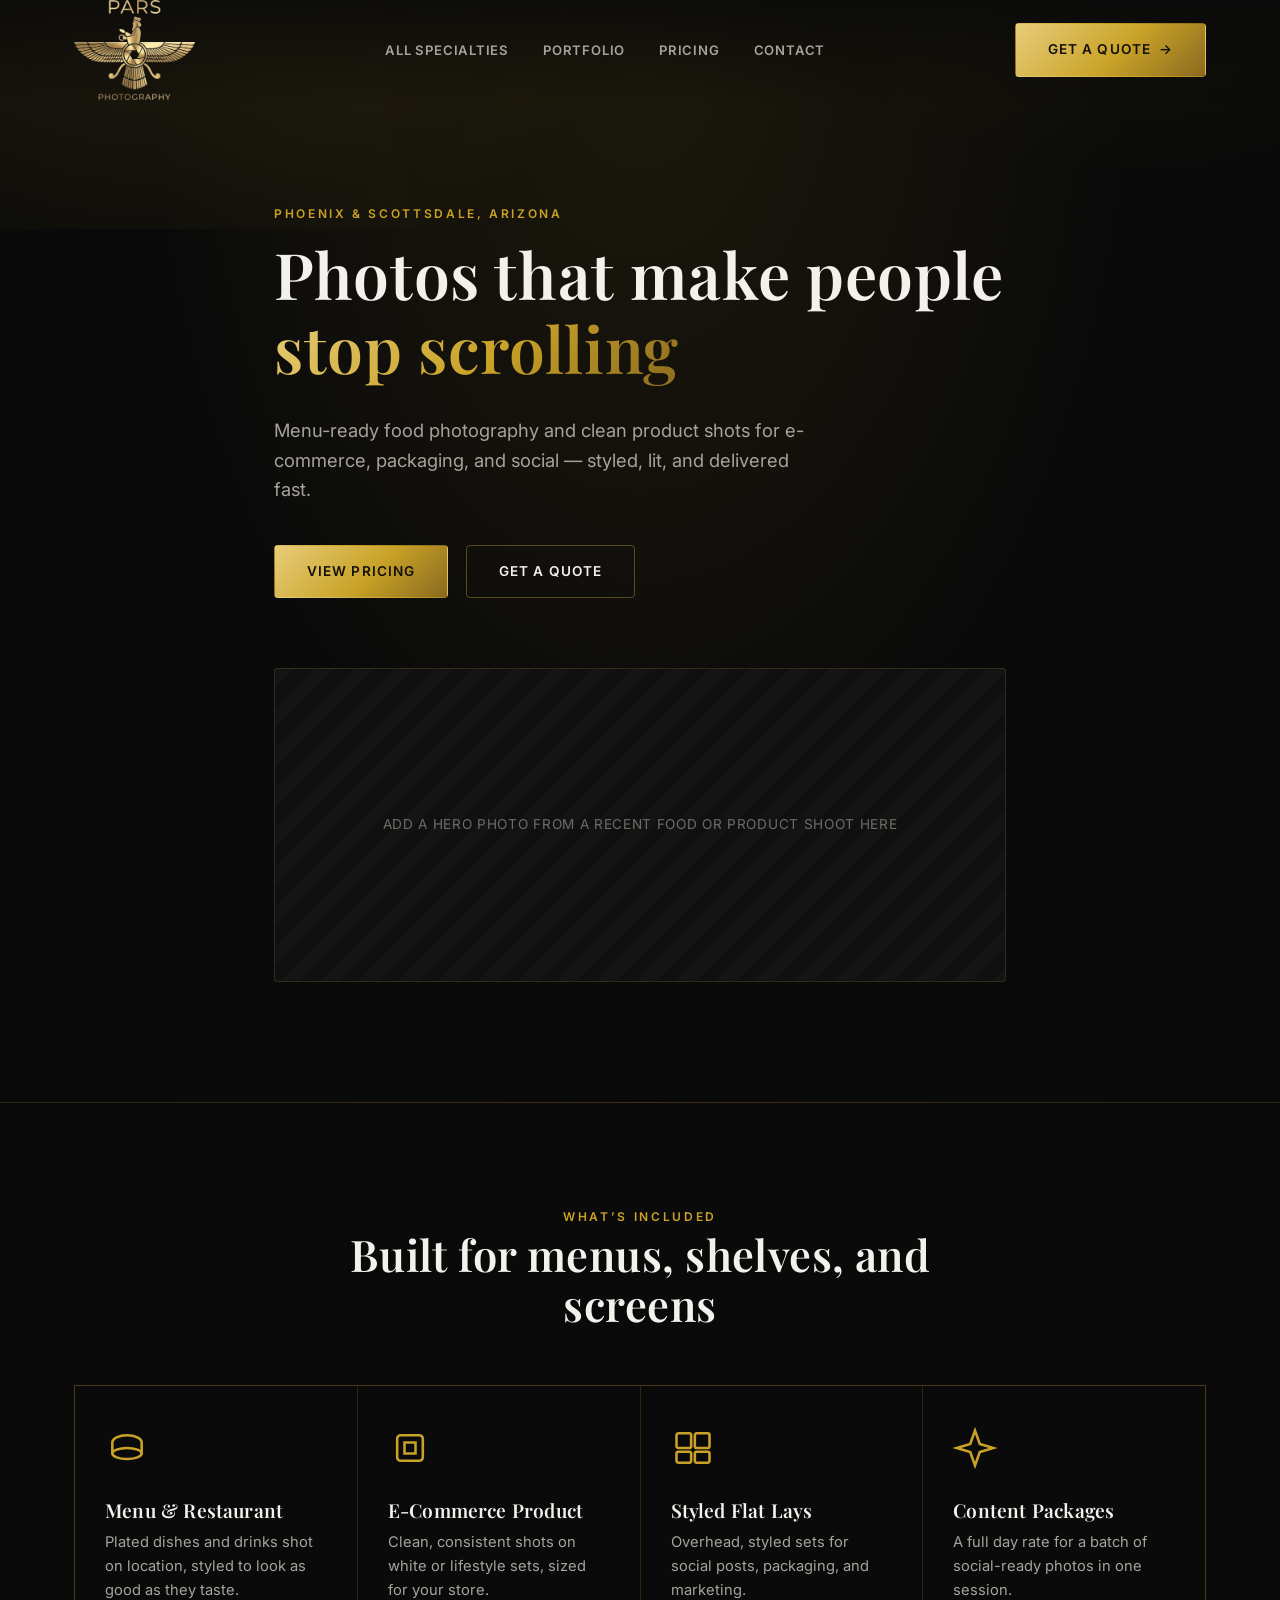
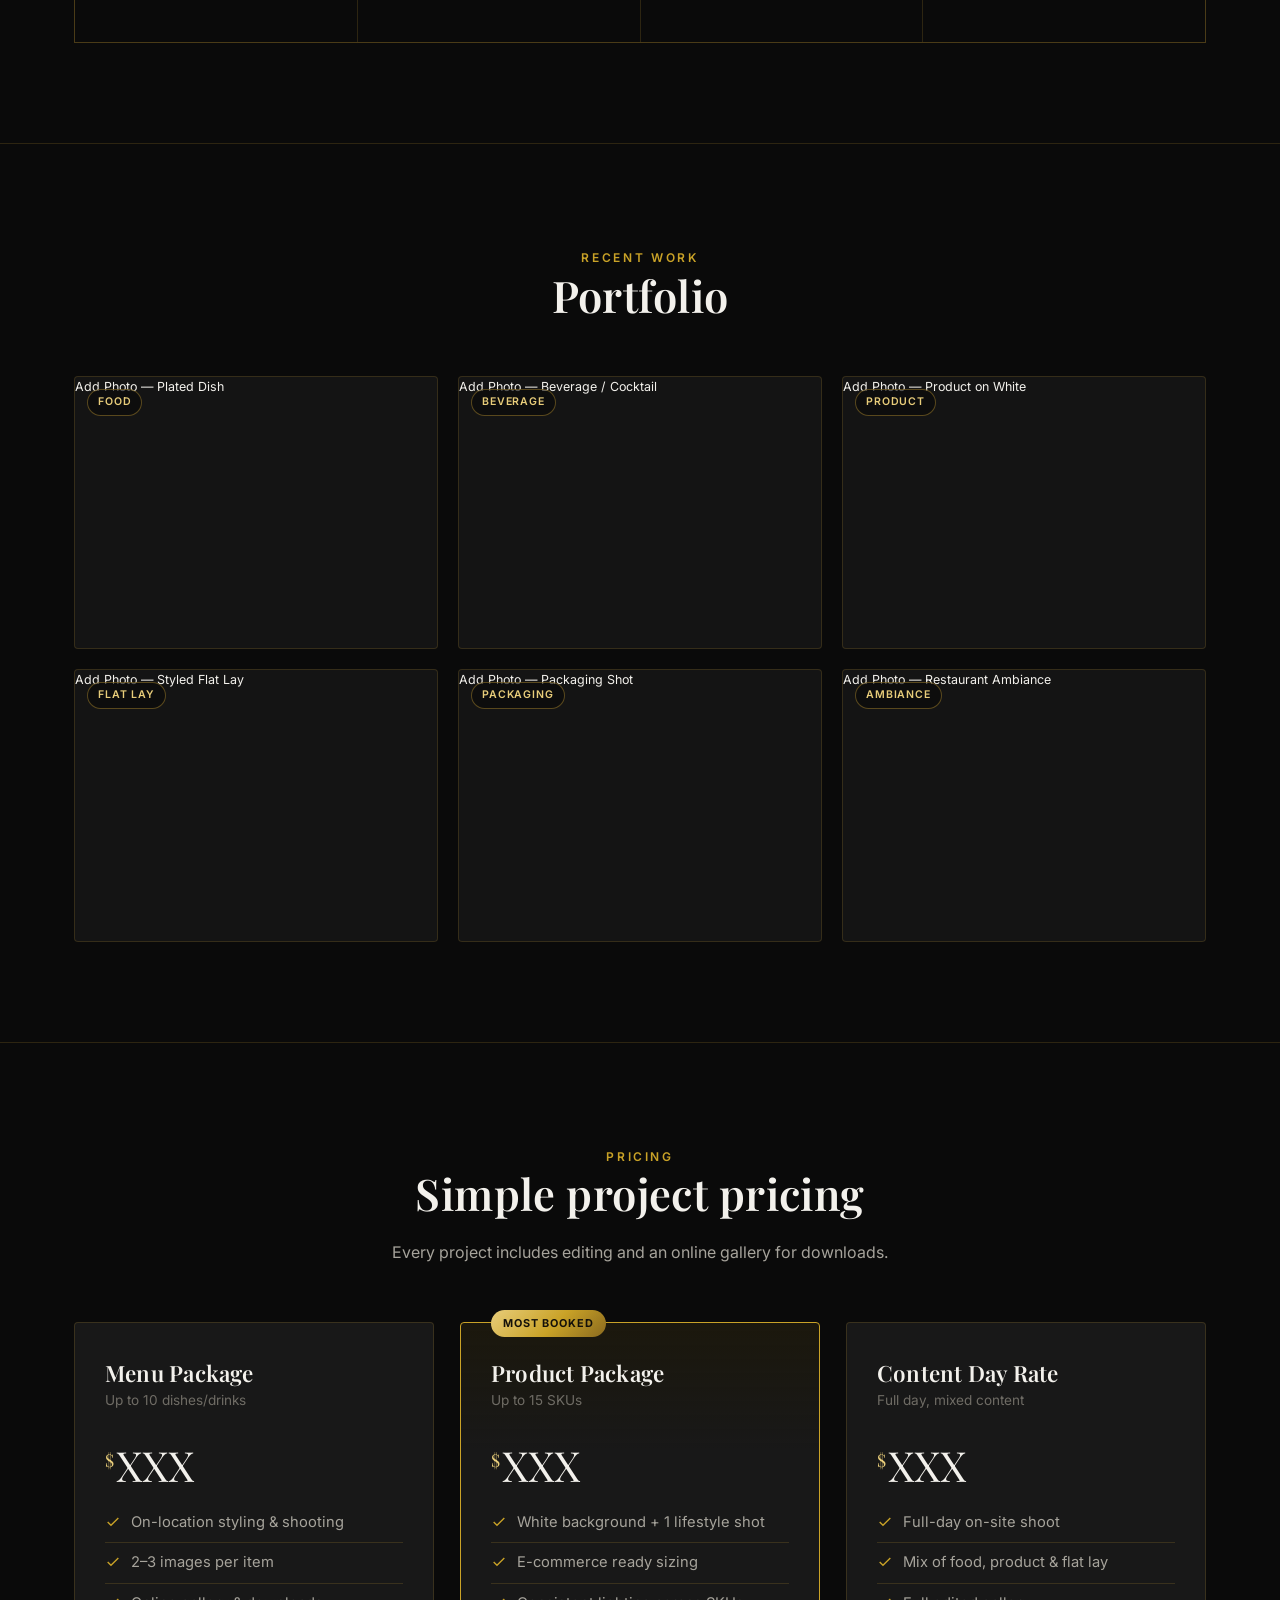
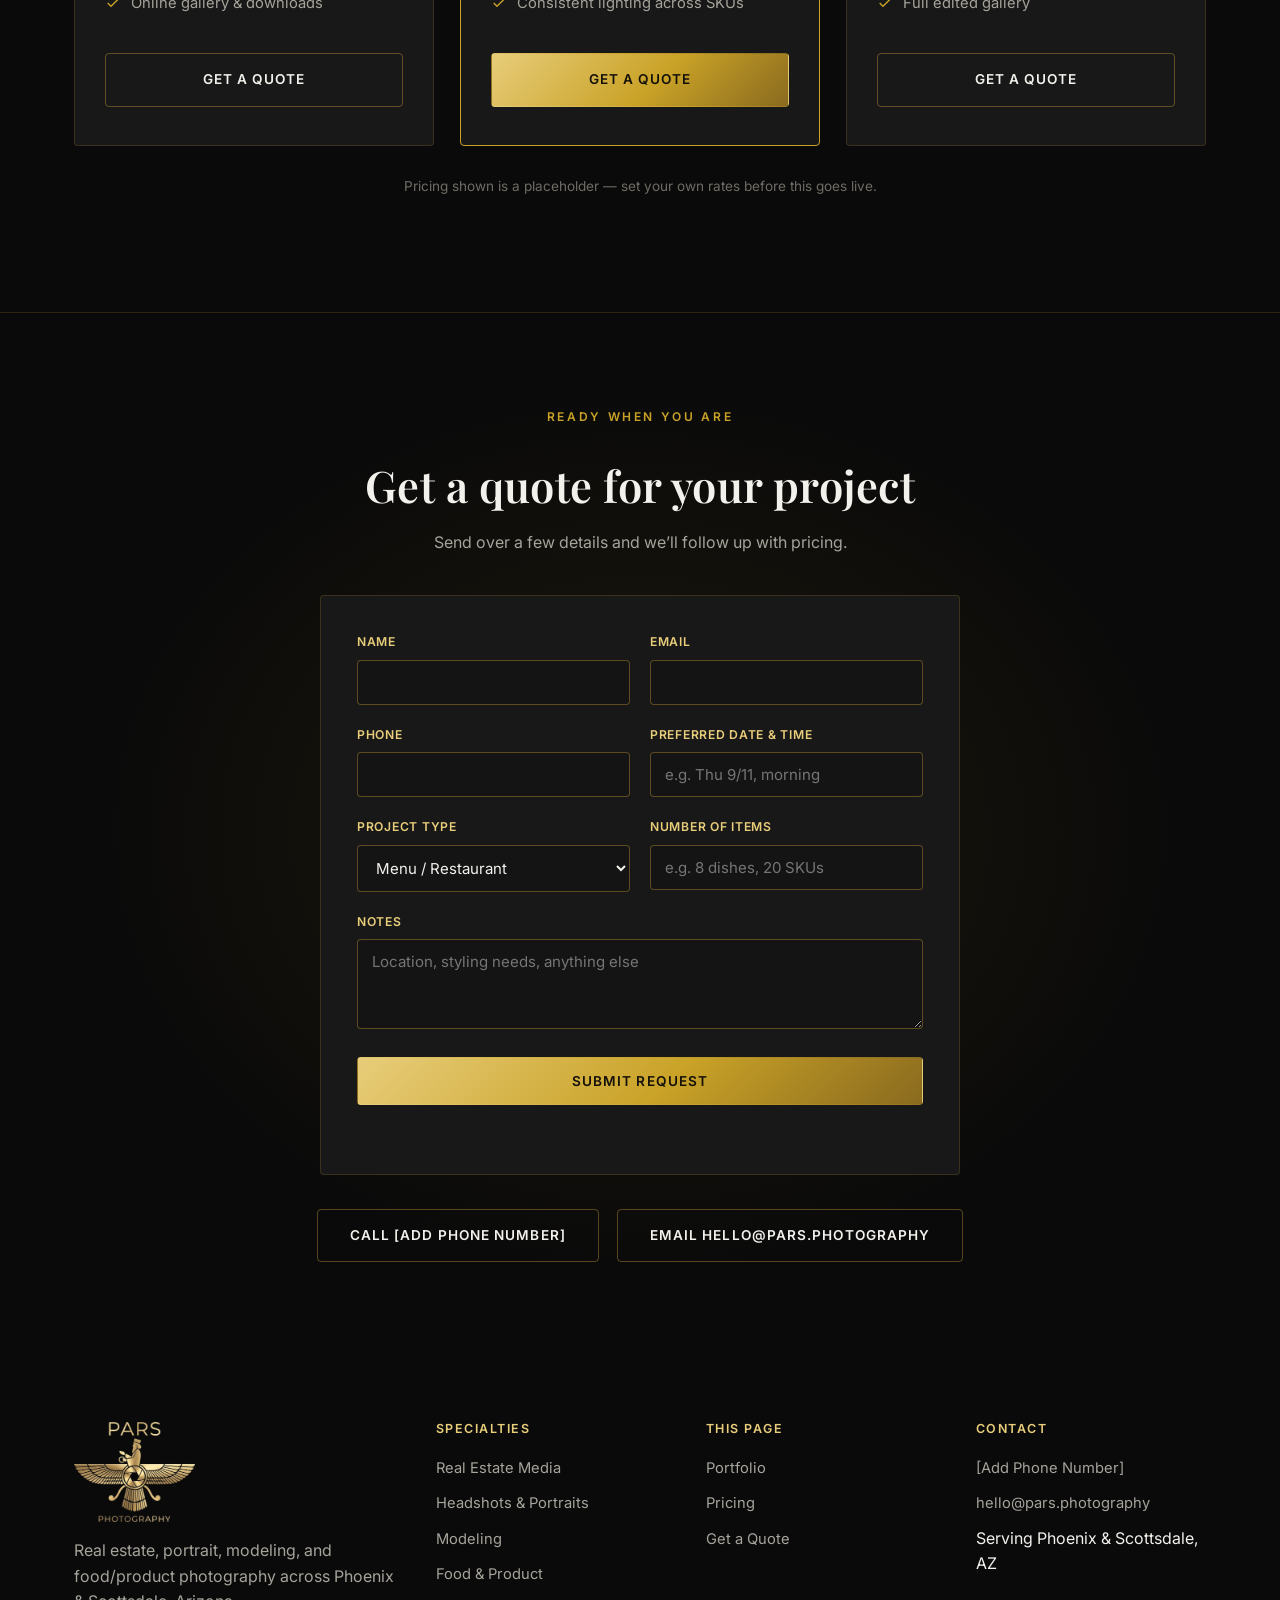
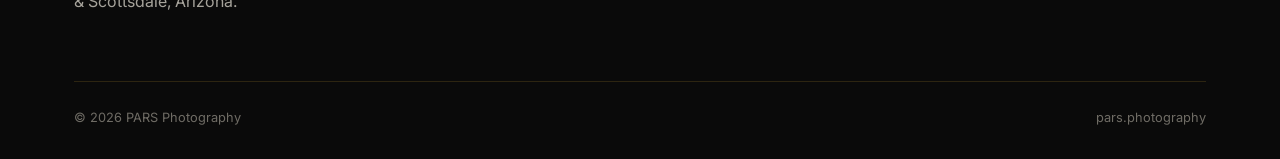
==== food-product.html @ d36fca0b "Index Edits" ====
<!doctype html>
<html lang="en">
<head>
<meta charset="utf-8">
<meta name="viewport" content="width=device-width, initial-scale=1">
<title>Food &amp; Product Photography | PARS Photography</title>
<meta name="description" content="Menu-ready food photography and clean product photography for e-commerce and print in Phoenix &amp; Scottsdale, Arizona.">
<link rel="icon" type="image/png" href="assets/favicon.png">

<link rel="preconnect" href="https://fonts.googleapis.com">
<link rel="preconnect" href="https://fonts.gstatic.com" crossorigin>
<link href="https://fonts.googleapis.com/css2?family=Inter:wght@400;500;600;700&family=Playfair+Display:wght@500;600;700&display=swap" rel="stylesheet">
<link rel="stylesheet" href="assets/css/main.css">
</head>
<body>

<header class="site-header">
    <div class="container">
        <a href="index.html" class="brand">
            <img src="assets/images/logo.png" alt="PARS Photography">
        </a>
        <nav>
            <ul class="nav-links">
                <li><a href="index.html">All Specialties</a></li>
                <li><a href="#portfolio">Portfolio</a></li>
                <li><a href="#pricing">Pricing</a></li>
                <li><a href="#book">Contact</a></li>
            </ul>
        </nav>
        <div class="nav-cta">
            <a href="#book" class="btn btn-gold"><span class="btn-label-full">Get&nbsp;a&nbsp;Quote</span><span aria-hidden="true">&rarr;</span></a>
            <button class="nav-toggle" aria-label="Toggle menu" aria-expanded="false">
                <svg width="20" height="20" viewBox="0 0 24 24" fill="none" stroke="currentColor" stroke-width="2"><path d="M3 6h18M3 12h18M3 18h18"/></svg>
            </button>
        </div>
    </div>
</header>

<main>

    <section class="hero">
        <div class="container hero-inner">
            <p class="eyebrow">Phoenix &amp; Scottsdale, Arizona</p>
            <h1>Photos that make people<br><em>stop scrolling</em></h1>
            <p class="lead">Menu-ready food photography and clean product shots for e-commerce, packaging, and social &mdash; styled, lit, and delivered fast.</p>
            <div class="hero-actions">
                <a href="#pricing" class="btn btn-gold">View Pricing</a>
                <a href="#book" class="btn btn-outline">Get a Quote</a>
            </div>
            <div class="hero-media">
                <div class="placeholder-fill">Add a hero photo from a recent food or product shoot here</div>
            </div>
        </div>
    </section>

    <section class="section" id="services">
        <div class="container">
            <div class="section-head">
                <p class="eyebrow">What&rsquo;s Included</p>
                <h2>Built for menus, shelves, and screens</h2>
            </div>
            <div class="services-grid">
                <div class="service-card">
                    <svg class="icon" viewBox="0 0 24 24" fill="none" stroke="currentColor" stroke-width="1.4"><ellipse cx="12" cy="15" rx="8" ry="3"/><path d="M4 15V9a8 4 0 0116 0v6"/></svg>
                    <h3>Menu &amp; Restaurant</h3>
                    <p>Plated dishes and drinks shot on location, styled to look as good as they taste.</p>
                </div>
                <div class="service-card">
                    <svg class="icon" viewBox="0 0 24 24" fill="none" stroke="currentColor" stroke-width="1.4"><rect x="5" y="5" width="14" height="14" rx="2"/><path d="M9 9h6v6H9z"/></svg>
                    <h3>E-Commerce Product</h3>
                    <p>Clean, consistent shots on white or lifestyle sets, sized for your store.</p>
                </div>
                <div class="service-card">
                    <svg class="icon" viewBox="0 0 24 24" fill="none" stroke="currentColor" stroke-width="1.4"><rect x="3" y="4" width="8" height="8" rx="1"/><rect x="13" y="4" width="8" height="8" rx="1"/><rect x="3" y="14" width="8" height="6" rx="1"/><rect x="13" y="14" width="8" height="6" rx="1"/></svg>
                    <h3>Styled Flat Lays</h3>
                    <p>Overhead, styled sets for social posts, packaging, and marketing.</p>
                </div>
                <div class="service-card">
                    <svg class="icon" viewBox="0 0 24 24" fill="none" stroke="currentColor" stroke-width="1.4"><path d="M12 2.5l2.6 7.3L22 12l-7.4 2.2L12 21.5l-2.6-7.3L2 12l7.4-2.2z"/></svg>
                    <h3>Content Packages</h3>
                    <p>A full day rate for a batch of social-ready photos in one session.</p>
                </div>
            </div>
        </div>
    </section>

    <section class="section" id="portfolio">
        <div class="container">
            <div class="section-head">
                <p class="eyebrow">Recent Work</p>
                <h2>Portfolio</h2>
            </div>
            <!-- TODO: replace each placeholder-fill div with a real <img src="..."> from a food/product shoot -->
            <div class="portfolio-grid">
                <div class="portfolio-item" data-caption="Plated Dish"><span class="tag">Food</span><div class="placeholder-fill">Add Photo &mdash; Plated Dish</div></div>
                <div class="portfolio-item" data-caption="Beverage / Cocktail"><span class="tag">Beverage</span><div class="placeholder-fill">Add Photo &mdash; Beverage / Cocktail</div></div>
                <div class="portfolio-item" data-caption="Product on White"><span class="tag">Product</span><div class="placeholder-fill">Add Photo &mdash; Product on White</div></div>
                <div class="portfolio-item" data-caption="Styled Flat Lay"><span class="tag">Flat Lay</span><div class="placeholder-fill">Add Photo &mdash; Styled Flat Lay</div></div>
                <div class="portfolio-item" data-caption="Packaging Shot"><span class="tag">Packaging</span><div class="placeholder-fill">Add Photo &mdash; Packaging Shot</div></div>
                <div class="portfolio-item" data-caption="Restaurant Ambiance"><span class="tag">Ambiance</span><div class="placeholder-fill">Add Photo &mdash; Restaurant Ambiance</div></div>
            </div>
        </div>
    </section>

    <section class="section" id="pricing">
        <div class="container">
            <div class="section-head">
                <p class="eyebrow">Pricing</p>
                <h2>Simple project pricing</h2>
                <p>Every project includes editing and an online gallery for downloads.</p>
            </div>
            <div class="pricing-grid">
                <div class="price-card">
                    <h3>Menu Package</h3>
                    <p class="price-tagline">Up to 10 dishes/drinks</p>
                    <p class="price"><sup>$</sup>XXX</p>
                    <ul class="features">
                        <li><svg viewBox="0 0 24 24" fill="none" stroke="currentColor" stroke-width="2"><path d="M20 6L9 17l-5-5"/></svg>On-location styling &amp; shooting</li>
                        <li><svg viewBox="0 0 24 24" fill="none" stroke="currentColor" stroke-width="2"><path d="M20 6L9 17l-5-5"/></svg>2&ndash;3 images per item</li>
                        <li><svg viewBox="0 0 24 24" fill="none" stroke="currentColor" stroke-width="2"><path d="M20 6L9 17l-5-5"/></svg>Online gallery &amp; downloads</li>
                    </ul>
                    <a href="#book" class="btn btn-outline btn-block">Get a Quote</a>
                </div>
                <div class="price-card is-featured">
                    <span class="badge">Most Booked</span>
                    <h3>Product Package</h3>
                    <p class="price-tagline">Up to 15 SKUs</p>
                    <p class="price"><sup>$</sup>XXX</p>
                    <ul class="features">
                        <li><svg viewBox="0 0 24 24" fill="none" stroke="currentColor" stroke-width="2"><path d="M20 6L9 17l-5-5"/></svg>White background + 1 lifestyle shot</li>
                        <li><svg viewBox="0 0 24 24" fill="none" stroke="currentColor" stroke-width="2"><path d="M20 6L9 17l-5-5"/></svg>E-commerce ready sizing</li>
                        <li><svg viewBox="0 0 24 24" fill="none" stroke="currentColor" stroke-width="2"><path d="M20 6L9 17l-5-5"/></svg>Consistent lighting across SKUs</li>
                    </ul>
                    <a href="#book" class="btn btn-gold btn-block">Get a Quote</a>
                </div>
                <div class="price-card">
                    <h3>Content Day Rate</h3>
                    <p class="price-tagline">Full day, mixed content</p>
                    <p class="price"><sup>$</sup>XXX</p>
                    <ul class="features">
                        <li><svg viewBox="0 0 24 24" fill="none" stroke="currentColor" stroke-width="2"><path d="M20 6L9 17l-5-5"/></svg>Full-day on-site shoot</li>
                        <li><svg viewBox="0 0 24 24" fill="none" stroke="currentColor" stroke-width="2"><path d="M20 6L9 17l-5-5"/></svg>Mix of food, product &amp; flat lay</li>
                        <li><svg viewBox="0 0 24 24" fill="none" stroke="currentColor" stroke-width="2"><path d="M20 6L9 17l-5-5"/></svg>Full edited gallery</li>
                    </ul>
                    <a href="#book" class="btn btn-outline btn-block">Get a Quote</a>
                </div>
            </div>
            <p class="pricing-note">Pricing shown is a placeholder &mdash; set your own rates before this goes live.</p>
        </div>
    </section>

    <section class="cta-band" id="book">
        <div class="container">
            <p class="eyebrow">Ready When You Are</p>
            <h2>Get a quote for your project</h2>
            <p>Send over a few details and we&rsquo;ll follow up with pricing.</p>

            <form class="order-form" novalidate>
                <input type="hidden" name="access_key" value="a080c8e5-f58e-45e9-a019-1223a6b12da9">
                <input type="hidden" name="subject" value="New Food/Product Inquiry &mdash; PARS Photography">
                <input type="hidden" name="from_name" value="PARS Photography Website">
                <input type="hidden" name="shoot_type" value="Food / Product">
                <input type="checkbox" name="botcheck" class="hp-field" tabindex="-1" autocomplete="off">

                <div class="form-row">
                    <div class="form-group">
                        <label for="of-name">Name</label>
                        <input type="text" id="of-name" name="name" required>
                    </div>
                    <div class="form-group">
                        <label for="of-email">Email</label>
                        <input type="email" id="of-email" name="email" required>
                    </div>
                </div>
                <div class="form-row">
                    <div class="form-group">
                        <label for="of-phone">Phone</label>
                        <input type="tel" id="of-phone" name="phone">
                    </div>
                    <div class="form-group">
                        <label for="of-date">Preferred Date &amp; Time</label>
                        <input type="text" id="of-date" name="preferred_date" placeholder="e.g. Thu 9/11, morning">
                    </div>
                </div>
                <div class="form-row">
                    <div class="form-group">
                        <label for="of-project">Project Type</label>
                        <select id="of-project" name="project_type">
                            <option>Menu / Restaurant</option>
                            <option>E-Commerce Product</option>
                            <option>Styled / Flat Lay</option>
                            <option>Not sure yet</option>
                        </select>
                    </div>
                    <div class="form-group">
                        <label for="of-count">Number of Items</label>
                        <input type="text" id="of-count" name="item_count" placeholder="e.g. 8 dishes, 20 SKUs">
                    </div>
                </div>
                <div class="form-group">
                    <label for="of-notes">Notes</label>
                    <textarea id="of-notes" name="message" placeholder="Location, styling needs, anything else"></textarea>
                </div>

                <button type="submit" class="btn btn-gold btn-block">Submit Request</button>
                <p class="form-status" aria-live="polite"></p>
            </form>

            <!-- TODO: replace with your real phone number -->
            <div class="cta-actions" style="margin-top:34px;">
                <a href="tel:+1XXXXXXXXXX" class="btn btn-outline">Call [Add Phone Number]</a>
                <a href="mailto:hello@pars.photography" class="btn btn-outline">Email hello@pars.photography</a>
            </div>
        </div>
    </section>

</main>

<div class="lightbox">
    <div class="lightbox-inner"></div>
</div>

<footer class="site-footer">
    <div class="container">
        <div class="footer-grid">
            <div class="footer-col">
                <div class="footer-brand">
                    <img src="assets/images/logo.png" alt="PARS Photography">
                </div>
                <p>Real estate, portrait, modeling, and food/product photography across Phoenix &amp; Scottsdale, Arizona.</p>
            </div>
            <div class="footer-col">
                <h4>Specialties</h4>
                <ul>
                    <li><a href="real-estate.html">Real Estate Media</a></li>
                    <li><a href="headshots.html">Headshots &amp; Portraits</a></li>
                    <li><a href="modeling.html">Modeling</a></li>
                    <li><a href="food-product.html">Food &amp; Product</a></li>
                </ul>
            </div>
            <div class="footer-col">
                <h4>This Page</h4>
                <ul>
                    <li><a href="#portfolio">Portfolio</a></li>
                    <li><a href="#pricing">Pricing</a></li>
                    <li><a href="#book">Get a Quote</a></li>
                </ul>
            </div>
            <div class="footer-col">
                <h4>Contact</h4>
                <ul>
                    <li><a href="tel:+1XXXXXXXXXX">[Add Phone Number]</a></li>
                    <li><a href="mailto:hello@pars.photography">hello@pars.photography</a></li>
                    <li>Serving Phoenix &amp; Scottsdale, AZ</li>
                </ul>
            </div>
        </div>
        <div class="footer-bottom">
            <span>&copy; <span id="year"></span> PARS Photography</span>
            <span>pars.photography</span>
        </div>
    </div>
</footer>

<script>document.getElementById('year').textContent = new Date().getFullYear();</script>
<script src="assets/js/main.js"></script>
</body>
</html>
---- assets/css/main.css ----
/* ==========================================================================
   PARS Photography — design system
   Palette derived from the gold Faravahar mark; black-first, gold accent.
   ========================================================================== */

:root {
    --bg: #0a0a0a;
    --bg-elevated: #141414;
    --bg-card: #181818;
    --border: rgba(203, 161, 53, 0.18);
    --border-strong: rgba(203, 161, 53, 0.4);
    --text: #f3f1ec;
    --text-muted: #a6a39b;
    --text-faint: #6f6c65;
    --gold: #c9a227;
    --gold-light: #e8cd7a;
    --gold-dark: #8a6a1f;
    --gradient-gold: linear-gradient(135deg, var(--gold-light), var(--gold) 55%, var(--gold-dark));
    --serif: 'Playfair Display', Georgia, serif;
    --sans: 'Inter', -apple-system, BlinkMacSystemFont, 'Segoe UI', sans-serif;
    --container: 1180px;
    --radius: 4px;
    --shadow-card: 0 20px 40px -20px rgba(0, 0, 0, 0.6);
}

*, *::before, *::after { box-sizing: border-box; }

html { scroll-behavior: smooth; }

body {
    margin: 0;
    background: var(--bg);
    color: var(--text);
    font-family: var(--sans);
    font-size: 16px;
    line-height: 1.6;
    -webkit-font-smoothing: antialiased;
}

img { max-width: 100%; display: block; }

a { color: inherit; text-decoration: none; }

h1, h2, h3, h4 {
    font-family: var(--serif);
    font-weight: 600;
    line-height: 1.15;
    margin: 0 0 0.5em;
    letter-spacing: 0.01em;
}

h1 { font-size: clamp(2.4rem, 5vw, 4.2rem); }
h2 { font-size: clamp(1.9rem, 3.4vw, 2.8rem); }
h3 { font-size: 1.4rem; }
p { margin: 0 0 1em; color: var(--text-muted); }

.container {
    width: 100%;
    max-width: var(--container);
    margin: 0 auto;
    padding: 0 24px;
}

.eyebrow {
    display: inline-block;
    font-family: var(--sans);
    font-size: 0.75rem;
    font-weight: 600;
    letter-spacing: 0.22em;
    text-transform: uppercase;
    color: var(--gold);
    margin-bottom: 14px;
}

.section {
    padding: 100px 0;
    border-bottom: 1px solid var(--border);
}
.section-head {
    max-width: 640px;
    margin: 0 auto 56px;
    text-align: center;
}
.section-head p { margin: 0 auto; }
.section-head.align-left {
    margin-left: 0;
    text-align: left;
}

/* -------------------------------------------------- Buttons */

.btn {
    display: inline-flex;
    align-items: center;
    justify-content: center;
    gap: 8px;
    padding: 15px 32px;
    font-family: var(--sans);
    font-size: 0.85rem;
    font-weight: 600;
    letter-spacing: 0.08em;
    text-transform: uppercase;
    border-radius: var(--radius);
    border: 1px solid transparent;
    cursor: pointer;
    transition: transform 0.25s ease, box-shadow 0.25s ease, background 0.25s ease, color 0.25s ease, border-color .25s ease;
    white-space: nowrap;
}
.btn-gold {
    background: var(--gradient-gold);
    color: #14110a;
}
.btn-gold:hover { transform: translateY(-2px); box-shadow: 0 12px 24px -8px rgba(201, 162, 39, 0.5); }
.btn-outline {
    background: transparent;
    color: var(--text);
    border-color: var(--border-strong);
}
.btn-outline:hover { border-color: var(--gold); color: var(--gold-light); }
.btn-ghost {
    background: transparent;
    color: var(--gold-light);
    padding: 15px 8px;
}
.btn-ghost:hover { color: var(--gold); }
.btn-block { width: 100%; }

/* -------------------------------------------------- Header / Nav */

.site-header {
    position: fixed;
    top: 0; left: 0; right: 0;
    z-index: 500;
    background: linear-gradient(to bottom, rgba(10,10,10,0.85), rgba(10,10,10,0));
    transition: background 0.35s ease, box-shadow .35s ease;
}
.site-header.is-scrolled {
    background: rgba(9, 9, 9, 0.92);
    backdrop-filter: blur(10px);
    box-shadow: 0 10px 30px -20px rgba(0,0,0,0.8);
    border-bottom: 1px solid var(--border);
}
.site-header .container {
    display: flex;
    align-items: center;
    justify-content: space-between;
    gap: 24px;
    height: 100px;
    transition: height 0.35s ease;
}
.site-header.is-scrolled .container { height: 75px; }
/* Logo is sized to fill the header bar exactly: .brand stretches to the
   container's full height, and the image fills .brand at 100%. */
.brand { display: flex; align-items: center; align-self: stretch; gap: 12px; font-family: var(--serif); font-size: 1.05rem; letter-spacing: 0.04em; }
.brand img { height: 100%; width: auto; }

.nav-links {
    display: flex;
    align-items: center;
    gap: 34px;
    list-style: none;
    margin: 0; padding: 0;
}
.nav-links a {
    font-size: 0.82rem;
    font-weight: 600;
    letter-spacing: 0.06em;
    text-transform: uppercase;
    color: var(--text-muted);
    padding: 6px 0;
    border-bottom: 1px solid transparent;
    transition: color 0.25s ease, border-color .25s ease;
}
.nav-links a:hover, .nav-links a.is-active { color: var(--text); border-color: var(--gold); }

.nav-cta { display: flex; align-items: center; gap: 18px; }
.nav-toggle {
    display: none;
    background: none; border: 1px solid var(--border-strong); border-radius: var(--radius);
    width: 44px; height: 44px;
    color: var(--text);
    font-size: 1.1rem;
    cursor: pointer;
}

@media (max-width: 900px) {
    .nav-links {
        position: fixed;
        inset: 0 0 0 30%;
        background: #0d0d0d;
        border-left: 1px solid var(--border);
        flex-direction: column;
        justify-content: center;
        gap: 30px;
        transform: translateX(100%);
        transition: transform 0.35s ease;
    }
    .nav-links.is-open { transform: translateX(0); }
    .nav-toggle { display: inline-flex; align-items: center; justify-content: center; }
    .nav-cta .btn-gold span.btn-label-full { display: none; }
}

/* -------------------------------------------------- Hero */

.hero {
    position: relative;
    padding: 200px 0 120px;
    background:
        radial-gradient(ellipse at top, rgba(201,162,39,0.10), transparent 55%),
        linear-gradient(180deg, #0a0a0a 0%, #0a0a0a 100%);
    overflow: hidden;
    border-bottom: 1px solid var(--border);
}
.hero::before {
    content: "";
    position: absolute;
    inset: -30% -10% auto -10%;
    height: 560px;
    background:
        radial-gradient(circle at 18% 30%, rgba(201,162,39,0.16), transparent 40%),
        radial-gradient(circle at 82% 10%, rgba(201,162,39,0.10), transparent 35%);
    opacity: 0.9;
}
.hero-media {
    position: relative;
    margin-top: 60px;
    border: 1px solid var(--border);
    border-radius: var(--radius);
    overflow: hidden;
    aspect-ratio: 21 / 9;
    background: repeating-linear-gradient(135deg, #141414, #141414 14px, #101010 14px, #101010 28px);
}
.hero-media .placeholder-fill {
    position: absolute; inset: 0;
    display: flex; align-items: center; justify-content: center;
    color: var(--text-faint);
    font-size: 0.85rem;
    letter-spacing: 0.05em;
    text-transform: uppercase;
    text-align: center;
    padding: 20px;
}
.hero-inner { position: relative; max-width: 780px; }
.hero h1 { color: var(--text); }
.hero h1 em {
    font-style: normal;
    background: var(--gradient-gold);
    -webkit-background-clip: text;
    background-clip: text;
    color: transparent;
}
.hero .lead {
    font-size: 1.15rem;
    max-width: 540px;
    margin-bottom: 40px;
}
.hero-actions { display: flex; gap: 18px; flex-wrap: wrap; margin-bottom: 70px; }

/* Stats strip */
.stats-strip {
    display: grid;
    grid-template-columns: repeat(4, 1fr);
    border-top: 1px solid var(--border);
    padding-top: 40px;
}
.stat b {
    display: block;
    font-family: var(--serif);
    font-size: 2rem;
    color: var(--gold-light);
    line-height: 1;
    margin-bottom: 8px;
}
.stat span {
    font-size: 0.78rem;
    letter-spacing: 0.05em;
    text-transform: uppercase;
    color: var(--text-faint);
}
@media (max-width: 760px) {
    .stats-strip { grid-template-columns: repeat(2, 1fr); gap: 30px; }
}

/* -------------------------------------------------- Genre picker (hub homepage) */

.genre-grid {
    display: grid;
    grid-template-columns: repeat(auto-fit, minmax(250px, 1fr));
    gap: 24px;
}
.genre-card {
    display: flex;
    flex-direction: column;
    background: var(--bg-card);
    border: 1px solid var(--border);
    border-radius: var(--radius);
    padding: 40px 32px;
    transition: border-color 0.3s ease, transform 0.3s ease;
}
.genre-card:hover { border-color: var(--gold); transform: translateY(-4px); }
.genre-card .icon {
    width: 44px; height: 44px;
    margin-bottom: 24px;
    color: var(--gold);
}
.genre-card h3 { margin-bottom: 10px; }
.genre-card p { font-size: 0.92rem; flex-grow: 1; }
.genre-card .btn-ghost { align-self: flex-start; padding-left: 0; padding-right: 0; margin-top: 12px; }

/* -------------------------------------------------- Services */

.services-grid {
    display: grid;
    grid-template-columns: repeat(auto-fit, minmax(220px, 1fr));
    gap: 1px;
    background: var(--border);
    border: 1px solid var(--border);
}
.service-card {
    background: var(--bg);
    padding: 40px 30px;
    text-align: left;
    transition: background 0.3s ease;
}
.service-card:hover { background: var(--bg-elevated); }
.service-card .icon {
    width: 44px; height: 44px;
    margin-bottom: 22px;
    color: var(--gold);
}
.service-card h3 { margin-bottom: 10px; font-size: 1.2rem; }
.service-card p { font-size: 0.92rem; margin-bottom: 0; }

/* -------------------------------------------------- Pricing cards */

.pricing-grid {
    display: grid;
    grid-template-columns: repeat(auto-fit, minmax(270px, 1fr));
    gap: 26px;
    align-items: stretch;
}
.price-card {
    background: var(--bg-card);
    border: 1px solid var(--border);
    border-radius: var(--radius);
    padding: 38px 30px;
    display: flex;
    flex-direction: column;
    position: relative;
    transition: border-color .3s ease, transform .3s ease;
}
.price-card:hover { border-color: var(--border-strong); transform: translateY(-4px); }
.price-card.is-featured {
    border-color: var(--gold);
    background: linear-gradient(180deg, rgba(201,162,39,0.09), var(--bg-card) 30%);
}
.price-card .badge {
    position: absolute;
    top: -13px; left: 30px;
    background: var(--gradient-gold);
    color: #14110a;
    font-size: 0.68rem;
    font-weight: 700;
    letter-spacing: 0.08em;
    text-transform: uppercase;
    padding: 5px 12px;
    border-radius: 999px;
}
.price-card h3 { margin-bottom: 4px; }
.price-card .price-tagline { font-size: 0.85rem; color: var(--text-faint); margin-bottom: 20px; }
.price-card .price {
    font-family: var(--serif);
    font-size: 2.6rem;
    color: var(--text);
    margin-bottom: 4px;
}
.price-card .price sup { font-size: 1.1rem; top: -1em; margin-right: 2px; color: var(--gold-light); }
.price-card .price-value {
    font-size: 0.8rem;
    color: var(--text-faint);
    margin-bottom: 26px;
}
.price-card .price-value s { color: var(--text-faint); }
.price-card .price-value b { color: var(--gold-light); font-weight: 600; }
.price-card ul.features {
    list-style: none;
    margin: 0 0 30px;
    padding: 0;
    flex-grow: 1;
}
.price-card ul.features li {
    display: flex;
    gap: 10px;
    align-items: flex-start;
    font-size: 0.92rem;
    color: var(--text-muted);
    padding: 8px 0;
    border-top: 1px solid var(--border);
}
.price-card ul.features li:first-child { border-top: none; }
.price-card ul.features li svg { flex: none; width: 16px; height: 16px; margin-top: 3px; color: var(--gold); }

.addons-table-wrap { overflow-x: auto; margin-top: 60px; }
table.addons {
    width: 100%;
    border-collapse: collapse;
    min-width: 560px;
}
table.addons th, table.addons td {
    text-align: left;
    padding: 16px 20px;
    border-bottom: 1px solid var(--border);
    font-size: 0.94rem;
}
table.addons th {
    font-family: var(--sans);
    font-size: 0.72rem;
    letter-spacing: 0.1em;
    text-transform: uppercase;
    color: var(--gold-light);
    border-bottom: 1px solid var(--border-strong);
}
table.addons td:last-child, table.addons th:last-child { text-align: right; color: var(--text); font-weight: 600; }

.pricing-note {
    text-align: center;
    color: var(--text-faint);
    font-size: 0.85rem;
    margin-top: 30px;
}

/* -------------------------------------------------- Logo marquee */

.marquee-section { padding: 16px 0; border-bottom: 1px solid var(--border); }
.marquee-label {
    text-align: center;
    font-size: 0.75rem;
    letter-spacing: 0.2em;
    text-transform: uppercase;
    color: var(--text-faint);
    margin-bottom: 12px;
}
.marquee {
    overflow: hidden;
    -webkit-mask-image: linear-gradient(to right, transparent, black 10%, black 90%, transparent);
    mask-image: linear-gradient(to right, transparent, black 10%, black 90%, transparent);
}
.marquee-track {
    display: flex;
    align-items: center;
    width: max-content;
    gap: 100px;
    animation: marquee-scroll 32s linear infinite;
}
.marquee:hover .marquee-track { animation-play-state: paused; }
.marquee-track .logo-slot {
    display: flex;
    align-items: center;
    justify-content: center;
    padding: 0 10px;
    /* Text placeholder styling (dashed box) still applies until every
       slot below has a real <img> in it. */
    font-family: var(--serif);
    font-size: 1.1rem;
    color: var(--text-faint);
    white-space: nowrap;
}
.marquee-track .logo-slot:has(> :only-child:not(img)) {
    height: 60px;
    border: 1px dashed var(--border-strong);
    border-radius: var(--radius);
    opacity: 0.7;
}
.marquee-track .logo-slot img {
    height: 200px;
    width: auto;
    max-width: 445px;
    object-fit: contain;
    filter: grayscale(1) brightness(0) invert(1);
    opacity: 0.8;
    transition: opacity 0.3s ease;
}
.marquee-track .logo-slot img:hover { opacity: 1; }
@keyframes marquee-scroll {
    from { transform: translateX(0); }
    to { transform: translateX(-50%); }
}

/* -------------------------------------------------- Video / reels */

.video-grid {
    display: grid;
    grid-template-columns: repeat(auto-fit, minmax(260px, 1fr));
    gap: 24px;
}
.video-card {
    position: relative;
    aspect-ratio: 4 / 3;
    border-radius: var(--radius);
    overflow: hidden;
    background: var(--bg-elevated);
    border: 1px solid var(--border);
}
.video-card .placeholder-fill {
    position: absolute; inset: 0;
    display: flex; align-items: center; justify-content: center;
    background: repeating-linear-gradient(135deg, #161616, #161616 12px, #131313 12px, #131313 24px);
    color: var(--text-faint);
    font-size: 0.8rem;
    text-align: center;
    padding: 20px;
}
.video-card .play-btn {
    position: absolute; inset: 0;
    display: flex; align-items: center; justify-content: center;
}
.video-card .play-btn span {
    width: 58px; height: 58px;
    border-radius: 50%;
    background: rgba(10,10,10,0.55);
    border: 1px solid var(--border-strong);
    display: flex; align-items: center; justify-content: center;
    color: var(--gold-light);
    transition: transform .3s ease, background .3s ease;
}
.video-card:hover .play-btn span { transform: scale(1.08); background: rgba(201,162,39,0.25); }
.video-card .caption {
    position: absolute; left: 0; right: 0; bottom: 0;
    padding: 16px 18px;
    background: linear-gradient(to top, rgba(0,0,0,0.75), transparent);
    font-size: 0.85rem;
    font-weight: 600;
}

/* -------------------------------------------------- Portfolio grid + filters */

.portfolio-filters {
    display: flex;
    gap: 10px;
    flex-wrap: wrap;
    justify-content: center;
    margin-bottom: 44px;
}
.filter-btn {
    background: transparent;
    border: 1px solid var(--border-strong);
    color: var(--text-muted);
    font-family: var(--sans);
    font-size: 0.76rem;
    font-weight: 600;
    letter-spacing: 0.07em;
    text-transform: uppercase;
    padding: 10px 20px;
    border-radius: 999px;
    cursor: pointer;
    transition: color 0.25s ease, border-color 0.25s ease, background 0.25s ease;
}
.filter-btn:hover { color: var(--text); border-color: var(--gold); }
.filter-btn.is-active {
    background: var(--gradient-gold);
    color: #14110a;
    border-color: transparent;
}

.portfolio-grid {
    display: grid;
    grid-template-columns: repeat(auto-fill, minmax(270px, 1fr));
    gap: 20px;
}
.portfolio-item {
    position: relative;
    aspect-ratio: 4 / 3;
    border-radius: var(--radius);
    overflow: hidden;
    border: 1px solid var(--border);
    cursor: pointer;
    background: var(--bg-elevated);
    transition: opacity .25s ease, transform .25s ease;
}
.portfolio-item.is-hidden { display: none; }
.portfolio-item img {
    width: 100%; height: 100%;
    object-fit: cover;
    transition: transform 0.45s ease;
}
.portfolio-item:hover img { transform: scale(1.06); }
.portfolio-item .tag {
    position: absolute;
    top: 12px; left: 12px;
    font-size: 0.66rem;
    font-weight: 600;
    letter-spacing: 0.08em;
    text-transform: uppercase;
    background: rgba(10,10,10,0.65);
    border: 1px solid var(--border-strong);
    color: var(--gold-light);
    padding: 4px 10px;
    border-radius: 999px;
    z-index: 2;
}
.portfolio-item .placeholder-fill { font-size: 0.78rem; }

/* Lightbox */
.lightbox {
    position: fixed; inset: 0;
    background: rgba(6,6,6,0.93);
    display: flex; align-items: center; justify-content: center;
    padding: 60px 30px;
    z-index: 1000;
    opacity: 0;
    pointer-events: none;
    transition: opacity 0.3s ease;
}
.lightbox.is-open { opacity: 1; pointer-events: auto; }
.lightbox-inner { max-width: min(1100px, 90vw); max-height: 86vh; position: relative; text-align: center; }
.lightbox-inner img { max-width: 100%; max-height: 78vh; border: 1px solid var(--border-strong); border-radius: var(--radius); }
.lightbox-placeholder {
    width: min(900px, 90vw);
    aspect-ratio: 4/3;
    display: flex; align-items: center; justify-content: center;
    background: repeating-linear-gradient(135deg, #161616, #161616 12px, #131313 12px, #131313 24px);
    border: 1px solid var(--border-strong);
    border-radius: var(--radius);
    color: var(--text-faint);
    font-size: 0.95rem;
}
.lightbox-caption { margin-top: 16px; color: var(--text-muted); font-size: 0.88rem; }
.lightbox-close {
    position: absolute; top: -50px; right: 0;
    background: none;
    border: 1px solid var(--border-strong);
    color: var(--text);
    width: 40px; height: 40px;
    border-radius: 50%;
    display: flex; align-items: center; justify-content: center;
    cursor: pointer;
}
.lightbox-close:hover { border-color: var(--gold); color: var(--gold-light); }

/* -------------------------------------------------- Testimonials */

.testimonial-grid {
    display: grid;
    grid-template-columns: repeat(auto-fit, minmax(260px, 1fr));
    gap: 26px;
}
.testimonial-card {
    background: var(--bg-card);
    border: 1px solid var(--border);
    border-radius: var(--radius);
    padding: 32px;
}
.testimonial-card .stars { color: var(--gold); letter-spacing: 3px; margin-bottom: 16px; }
.testimonial-card p.quote { font-style: italic; color: var(--text); margin-bottom: 20px; }
.testimonial-card .who { font-size: 0.85rem; color: var(--text-faint); }
.testimonial-card .who b { color: var(--text-muted); }

/* -------------------------------------------------- Prep guide */

.prep-grid {
    display: grid;
    grid-template-columns: repeat(auto-fit, minmax(280px, 1fr));
    gap: 30px;
}
.prep-card {
    background: var(--bg-card);
    border: 1px solid var(--border);
    border-radius: var(--radius);
    padding: 34px;
}
.prep-card .num {
    font-family: var(--serif);
    font-size: 1rem;
    color: var(--gold);
    display: inline-block;
    margin-bottom: 14px;
}
.prep-card h3 { margin-bottom: 12px; }
.prep-card ul { margin: 16px 0 0; padding: 0; list-style: none; }
.prep-card ul li {
    position: relative;
    padding-left: 20px;
    font-size: 0.92rem;
    color: var(--text-muted);
    margin-bottom: 10px;
}
.prep-card ul li::before {
    content: "";
    position: absolute; left: 0; top: 0.55em;
    width: 6px; height: 6px;
    background: var(--gold);
    border-radius: 50%;
}
.prep-download {
    margin-top: 70px;
    text-align: center;
    background: linear-gradient(180deg, rgba(201,162,39,0.08), transparent);
    border: 1px solid var(--border);
    border-radius: var(--radius);
    padding: 50px 30px;
}
.prep-download h3 { margin-bottom: 10px; }
.prep-download p { max-width: 460px; margin-left: auto; margin-right: auto; }

/* -------------------------------------------------- CTA band */

.cta-band {
    padding: 90px 0;
    text-align: center;
    background: radial-gradient(ellipse at center, rgba(201,162,39,0.10), transparent 60%);
}
.cta-band h2 { max-width: 620px; margin: 0 auto 20px; }
.cta-band p { max-width: 520px; margin: 0 auto 34px; }
.cta-actions { display: flex; gap: 18px; justify-content: center; flex-wrap: wrap; }

/* -------------------------------------------------- Order form */

.order-form {
    max-width: 640px;
    margin: 40px auto 0;
    text-align: left;
    background: var(--bg-card);
    border: 1px solid var(--border);
    border-radius: var(--radius);
    padding: 36px;
}
.order-form .form-row {
    display: grid;
    grid-template-columns: 1fr 1fr;
    gap: 20px;
}
@media (max-width: 560px) {
    .order-form .form-row { grid-template-columns: 1fr; }
}
.order-form .form-group { margin-bottom: 20px; }
.order-form label {
    display: block;
    font-size: 0.76rem;
    font-weight: 600;
    letter-spacing: 0.06em;
    text-transform: uppercase;
    color: var(--gold-light);
    margin-bottom: 8px;
}
.order-form input[type="text"],
.order-form input[type="email"],
.order-form input[type="tel"],
.order-form select,
.order-form textarea {
    width: 100%;
    background: var(--bg-elevated);
    border: 1px solid var(--border-strong);
    border-radius: var(--radius);
    color: var(--text);
    font-family: var(--sans);
    font-size: 0.94rem;
    padding: 12px 14px;
    transition: border-color 0.25s ease;
}
.order-form input:focus,
.order-form select:focus,
.order-form textarea:focus {
    outline: none;
    border-color: var(--gold);
}
.order-form textarea { resize: vertical; min-height: 90px; }
.order-form .checkbox-grid {
    display: grid;
    grid-template-columns: repeat(auto-fit, minmax(150px, 1fr));
    gap: 10px;
}
.order-form .checkbox-grid label {
    display: flex;
    align-items: center;
    gap: 8px;
    font-size: 0.88rem;
    font-weight: 400;
    letter-spacing: normal;
    text-transform: none;
    color: var(--text-muted);
    text-transform: none;
    cursor: pointer;
}
.order-form .checkbox-grid input { accent-color: var(--gold); width: 16px; height: 16px; }
.order-form .hp-field { position: absolute; left: -9999px; opacity: 0; }
.order-form .form-status {
    margin: 16px 0 0;
    font-size: 0.88rem;
    min-height: 1.2em;
}
.order-form .form-status.is-success { color: var(--gold-light); }
.order-form .form-status.is-error { color: #e08a7d; }
.order-form button[disabled] { opacity: 0.6; cursor: not-allowed; }

/* -------------------------------------------------- Footer */

.site-footer { padding: 70px 0 30px; }
.footer-grid {
    display: grid;
    grid-template-columns: 1.4fr 1fr 1fr 1fr;
    gap: 40px;
    padding-bottom: 50px;
    border-bottom: 1px solid var(--border);
}
.footer-brand { display: flex; align-items: center; gap: 12px; margin-bottom: 16px; font-family: var(--serif); font-size: 1.1rem; }
.footer-brand img { height: 100px; width: auto; }
.footer-col h4 {
    font-family: var(--sans);
    font-size: 0.78rem;
    letter-spacing: 0.12em;
    text-transform: uppercase;
    color: var(--gold-light);
    margin-bottom: 18px;
}
.footer-col ul { list-style: none; margin: 0; padding: 0; }
.footer-col li { margin-bottom: 10px; }
.footer-col a { color: var(--text-muted); font-size: 0.92rem; transition: color .25s ease; }
.footer-col a:hover { color: var(--gold-light); }
.footer-bottom {
    padding-top: 26px;
    display: flex;
    justify-content: space-between;
    flex-wrap: wrap;
    gap: 10px;
    font-size: 0.8rem;
    color: var(--text-faint);
}
@media (max-width: 760px) {
    .footer-grid { grid-template-columns: 1fr 1fr; }
}

/* -------------------------------------------------- Misc utilities */

.text-center { text-align: center; }
.mt-0 { margin-top: 0; }
.badge-note {
    display: inline-block;
    font-size: 0.72rem;
    letter-spacing: 0.06em;
    text-transform: uppercase;
    color: var(--text-faint);
    border: 1px dashed var(--border-strong);
    border-radius: 999px;
    padding: 4px 12px;
    margin-bottom: 14px;
}
.page-hero {
    padding: 170px 0 70px;
    text-align: center;
    border-bottom: 1px solid var(--border);
    background: radial-gradient(ellipse at top, rgba(201,162,39,0.09), transparent 55%);
}
.page-hero .section-head { margin-bottom: 0; }
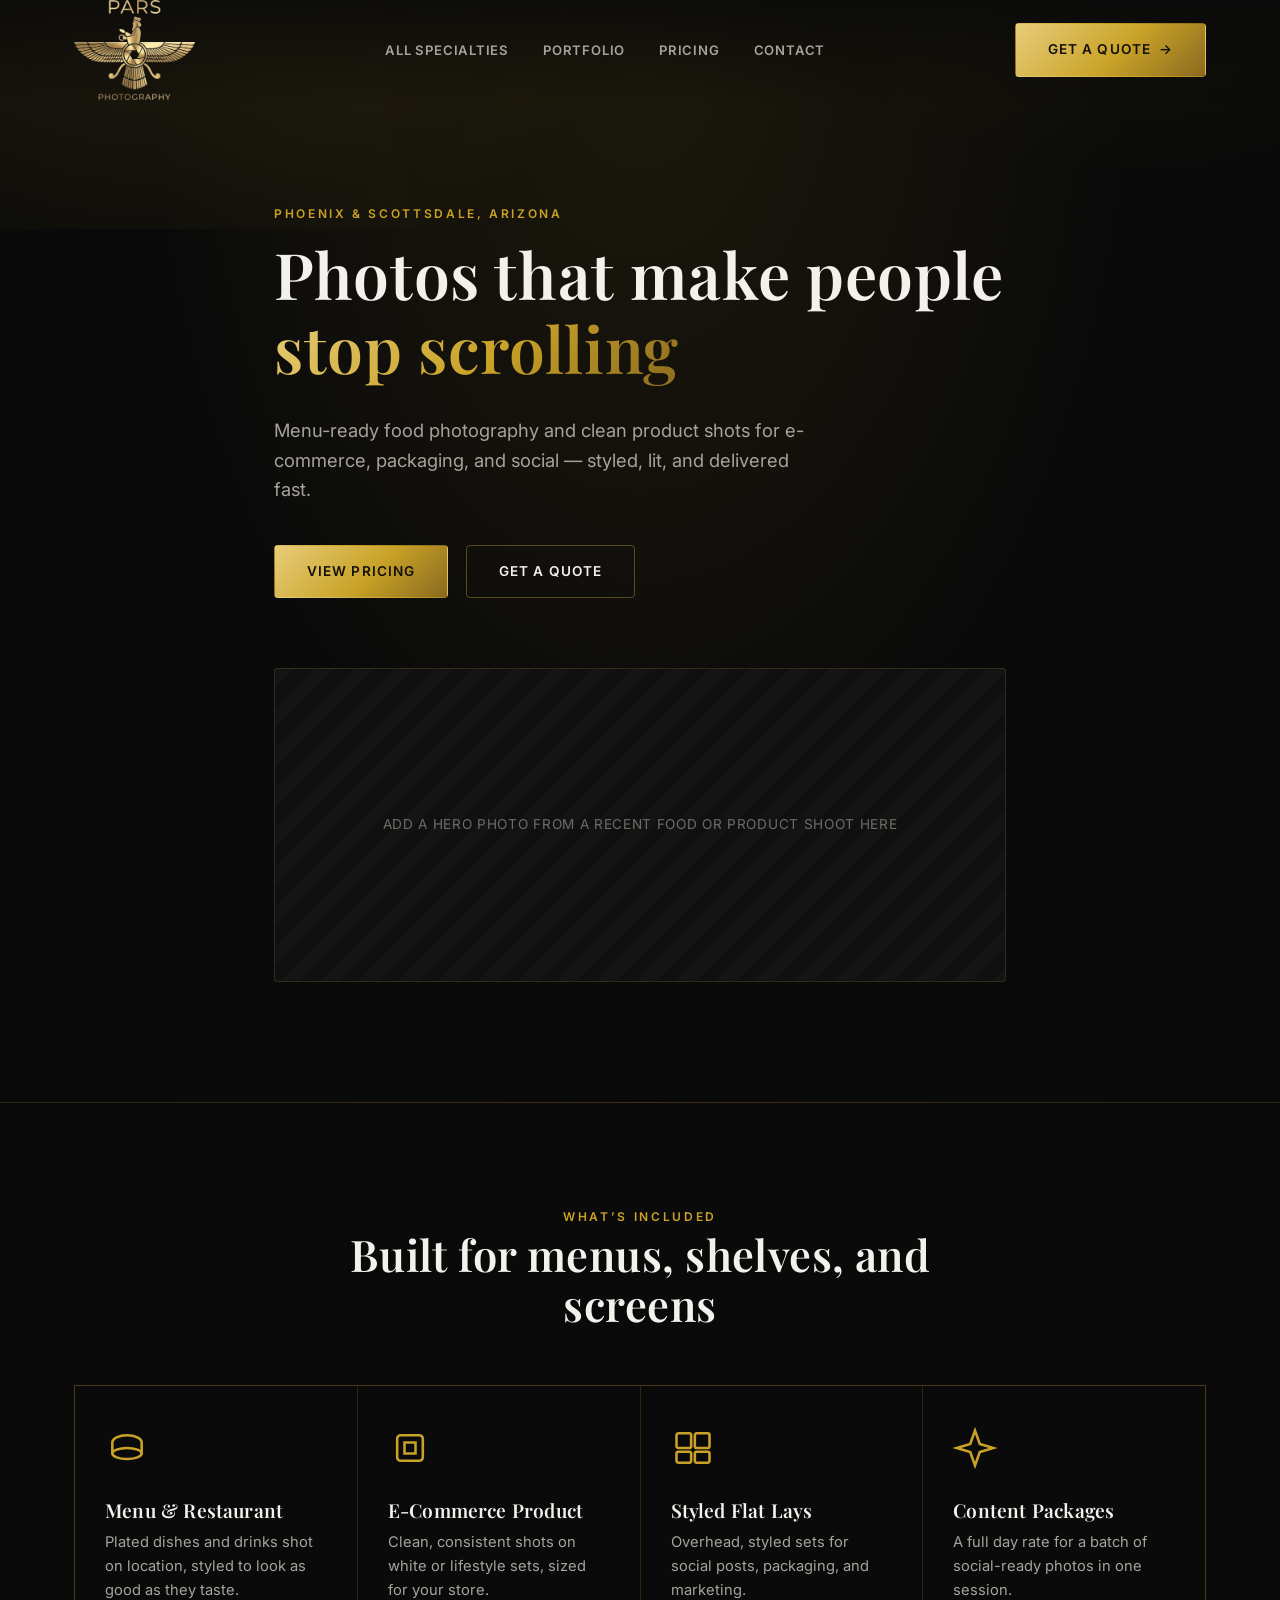
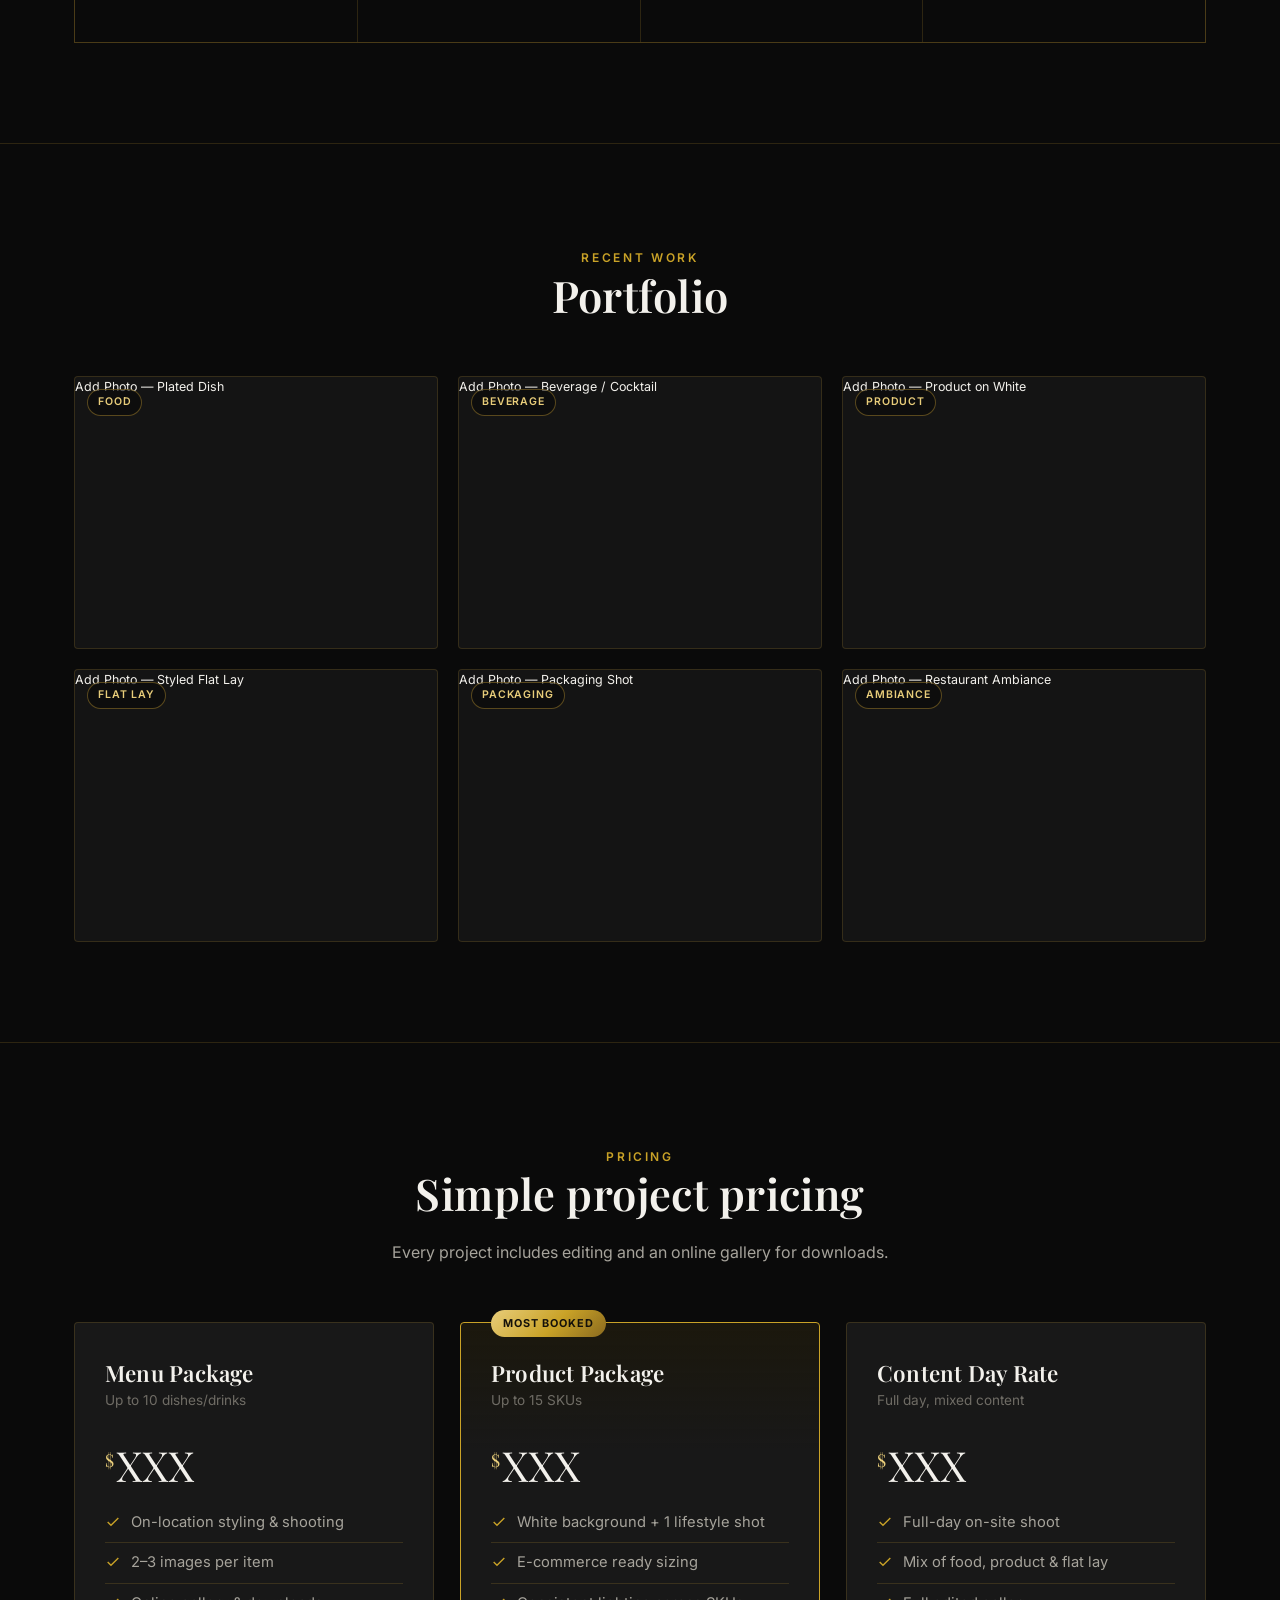
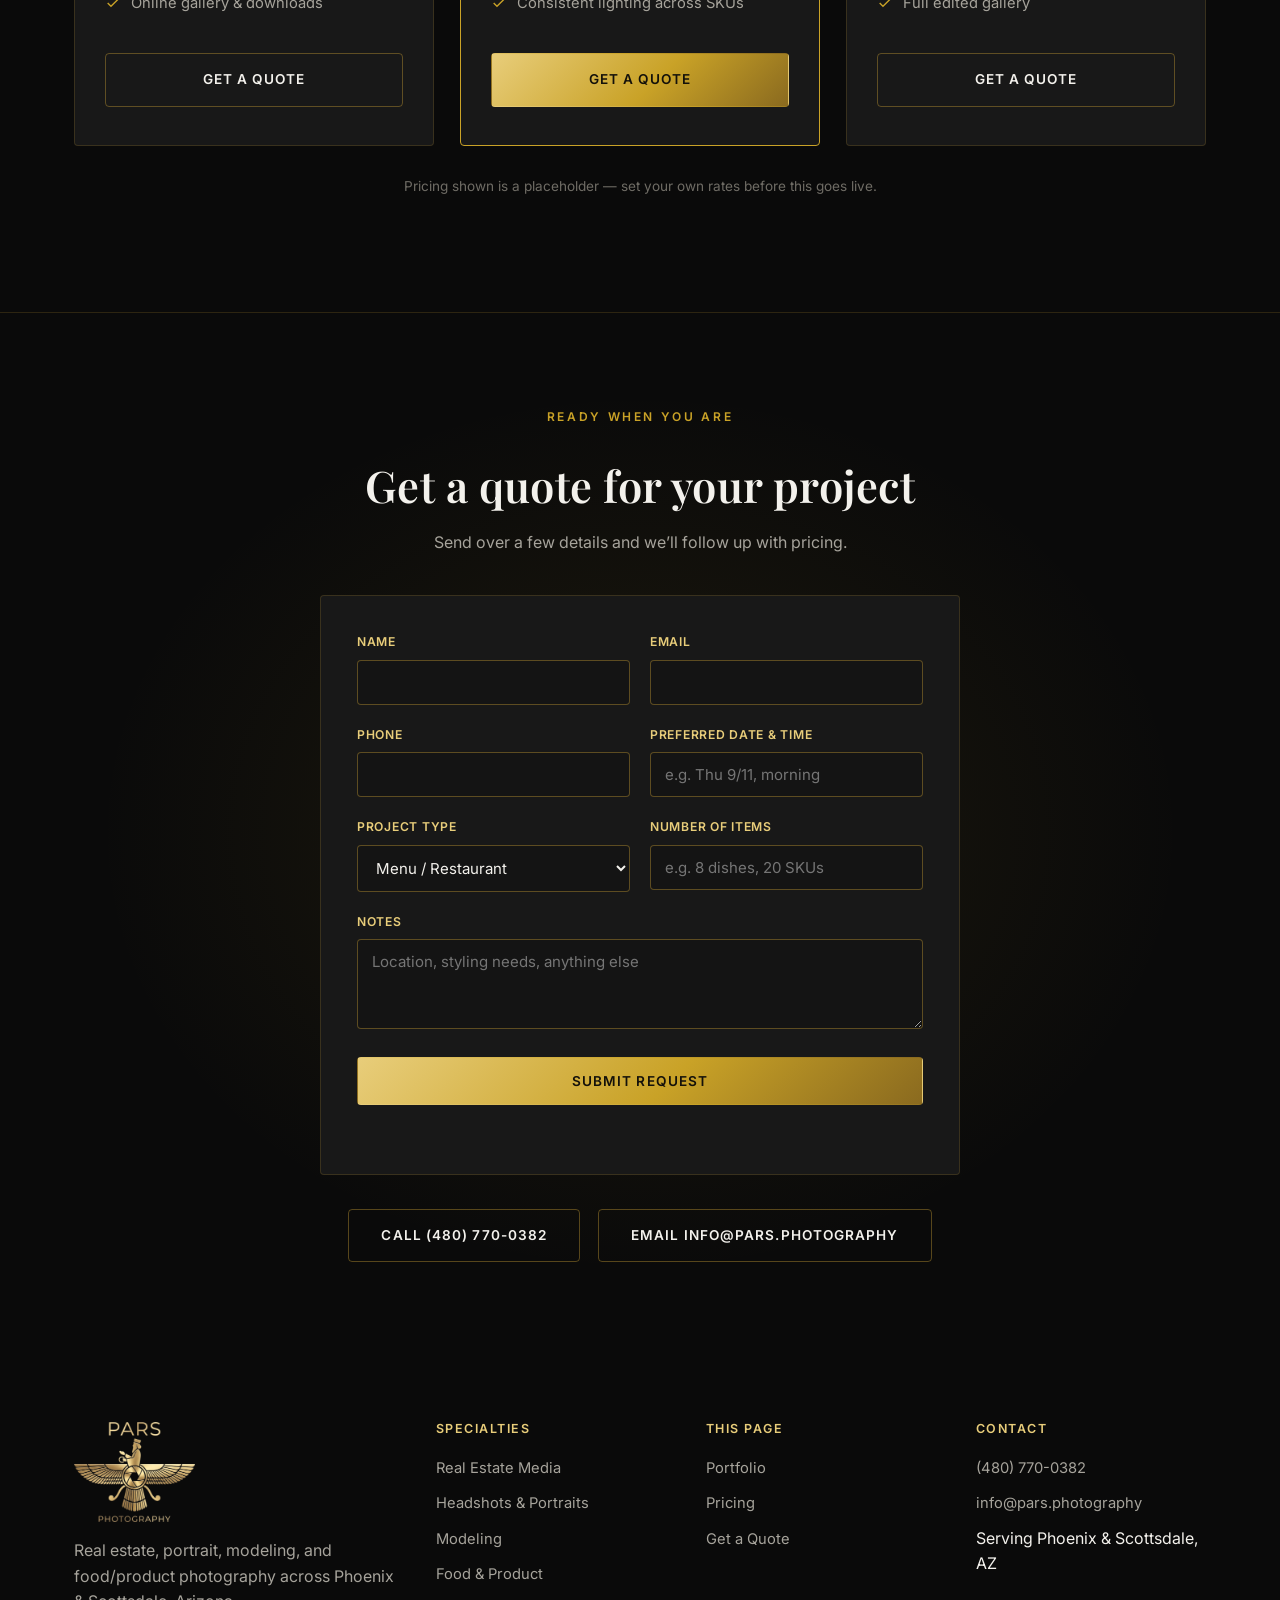
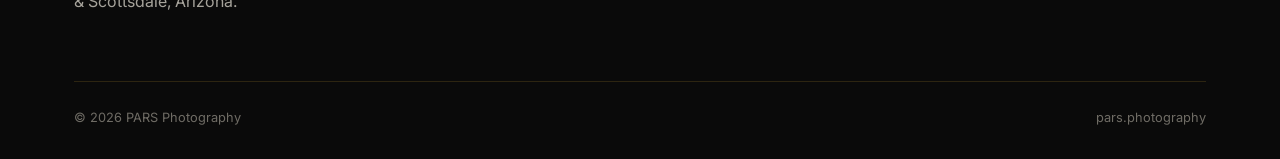
==== commit d74e00cc: "Index Edits" ====
--- a/food-product.html
+++ b/food-product.html
@@ -206,10 +206,9 @@
                 <p class="form-status" aria-live="polite"></p>
             </form>
 
-            <!-- TODO: replace with your real phone number -->
             <div class="cta-actions" style="margin-top:34px;">
-                <a href="tel:+1XXXXXXXXXX" class="btn btn-outline">Call [Add Phone Number]</a>
-                <a href="mailto:hello@pars.photography" class="btn btn-outline">Email hello@pars.photography</a>
+                <a href="tel:+14807700382" class="btn btn-outline">Call (480) 770-0382</a>
+                <a href="mailto:info@pars.photography" class="btn btn-outline">Email info@pars.photography</a>
             </div>
         </div>
     </section>
@@ -249,8 +248,8 @@
             <div class="footer-col">
                 <h4>Contact</h4>
                 <ul>
-                    <li><a href="tel:+1XXXXXXXXXX">[Add Phone Number]</a></li>
-                    <li><a href="mailto:hello@pars.photography">hello@pars.photography</a></li>
+                    <li><a href="tel:+14807700382">(480) 770-0382</a></li>
+                    <li><a href="mailto:info@pars.photography">info@pars.photography</a></li>
                     <li>Serving Phoenix &amp; Scottsdale, AZ</li>
                 </ul>
             </div>
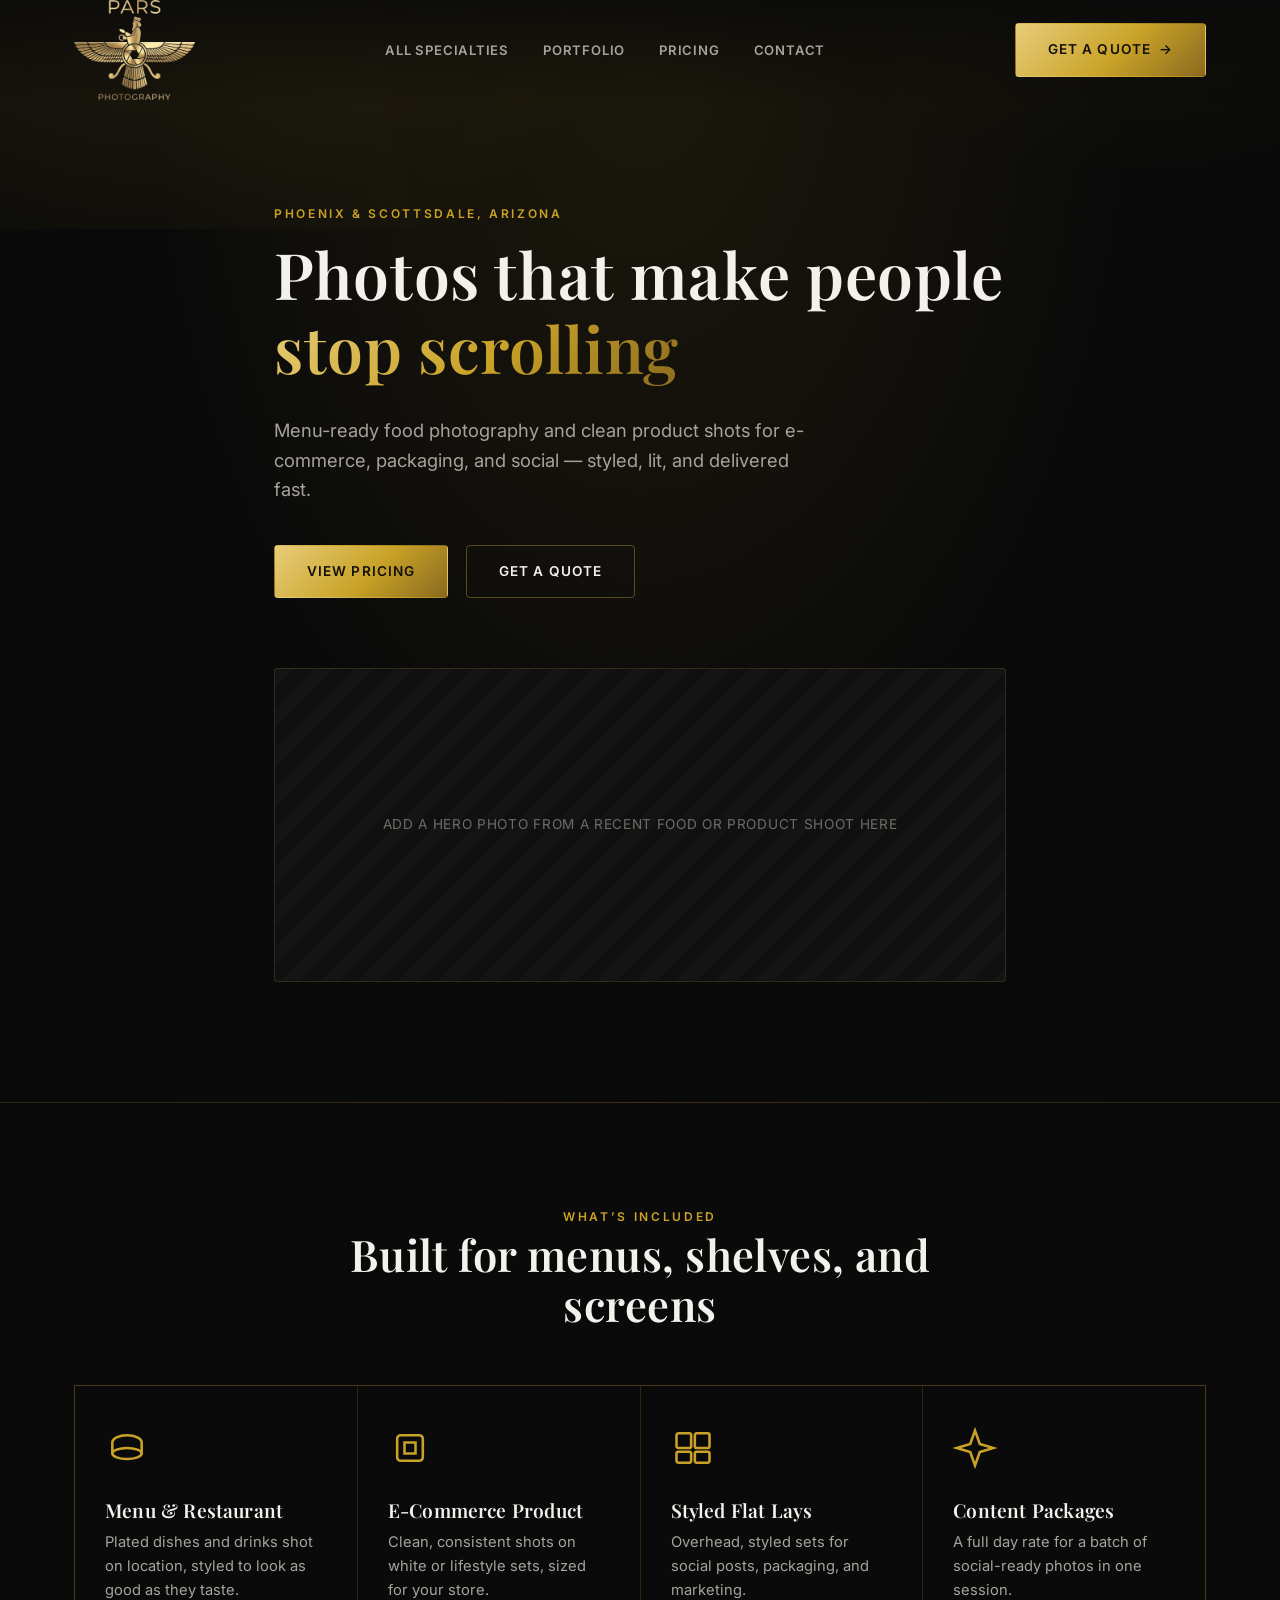
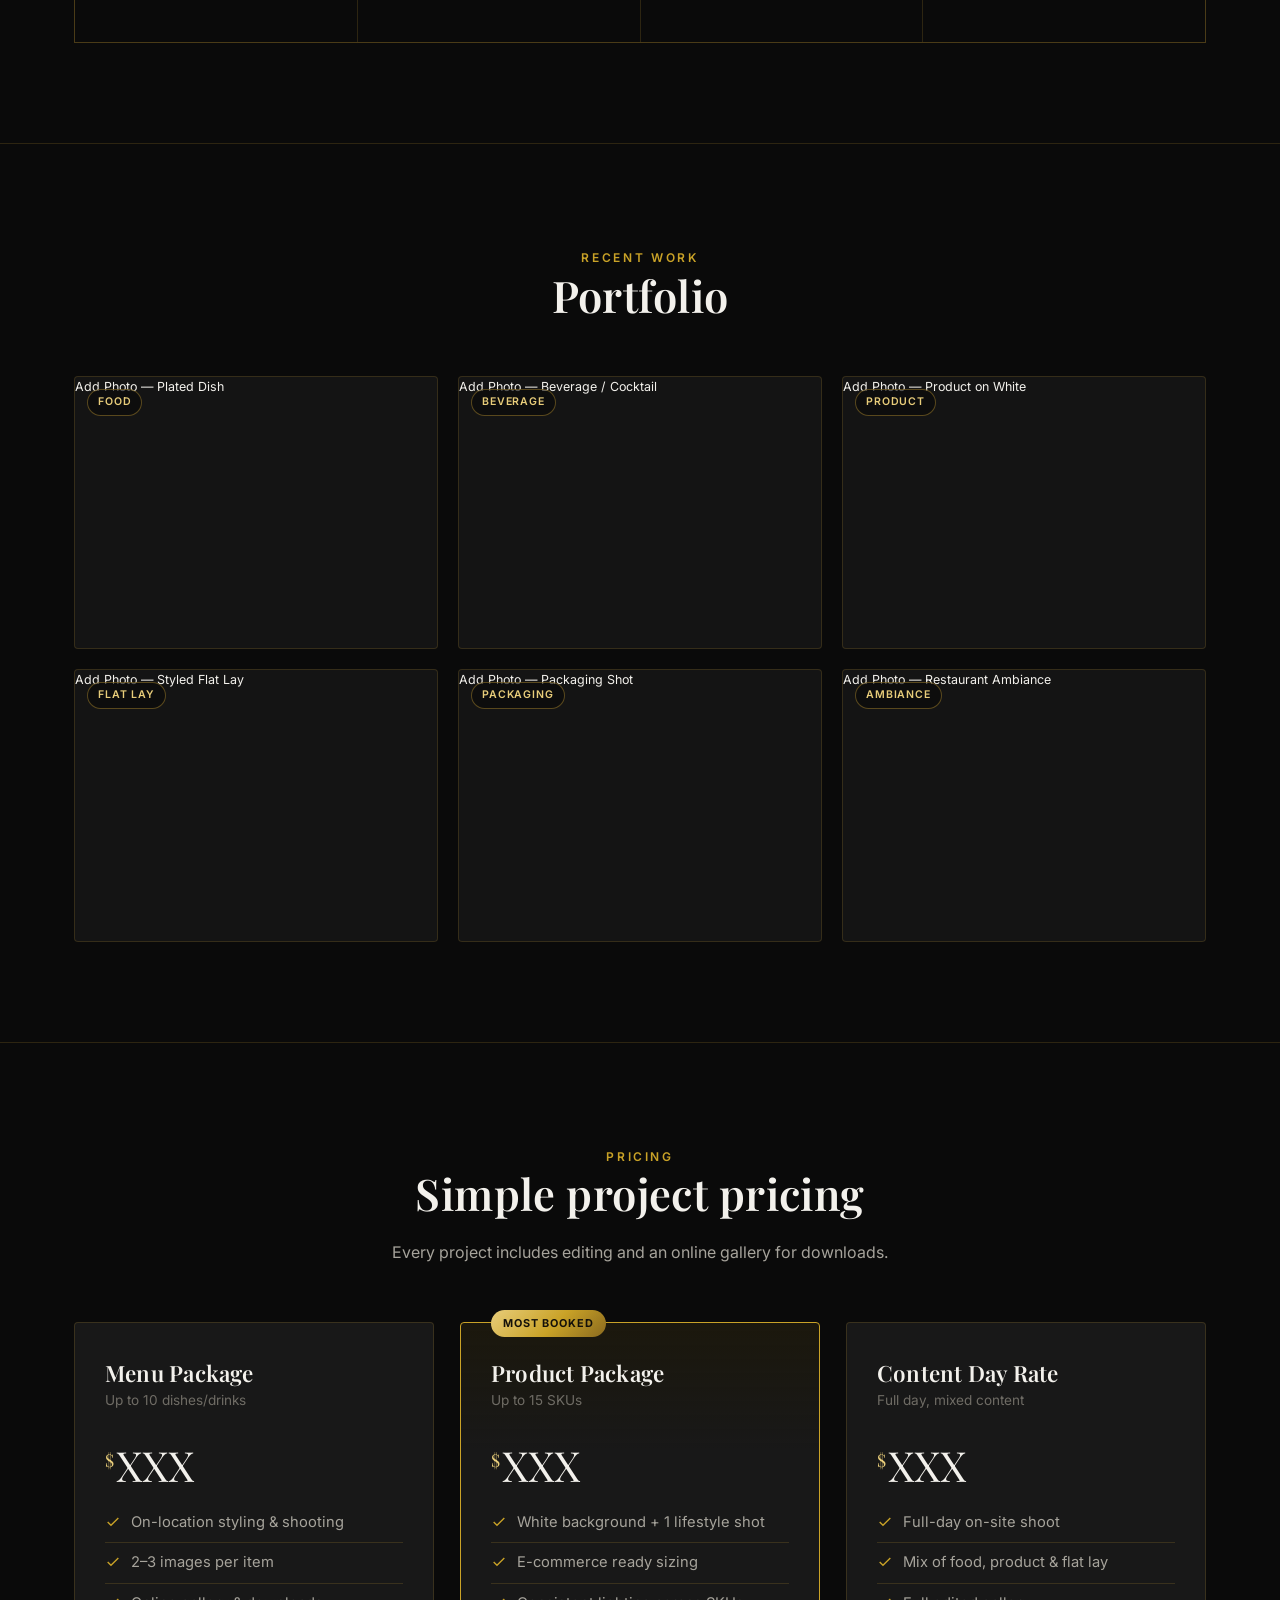
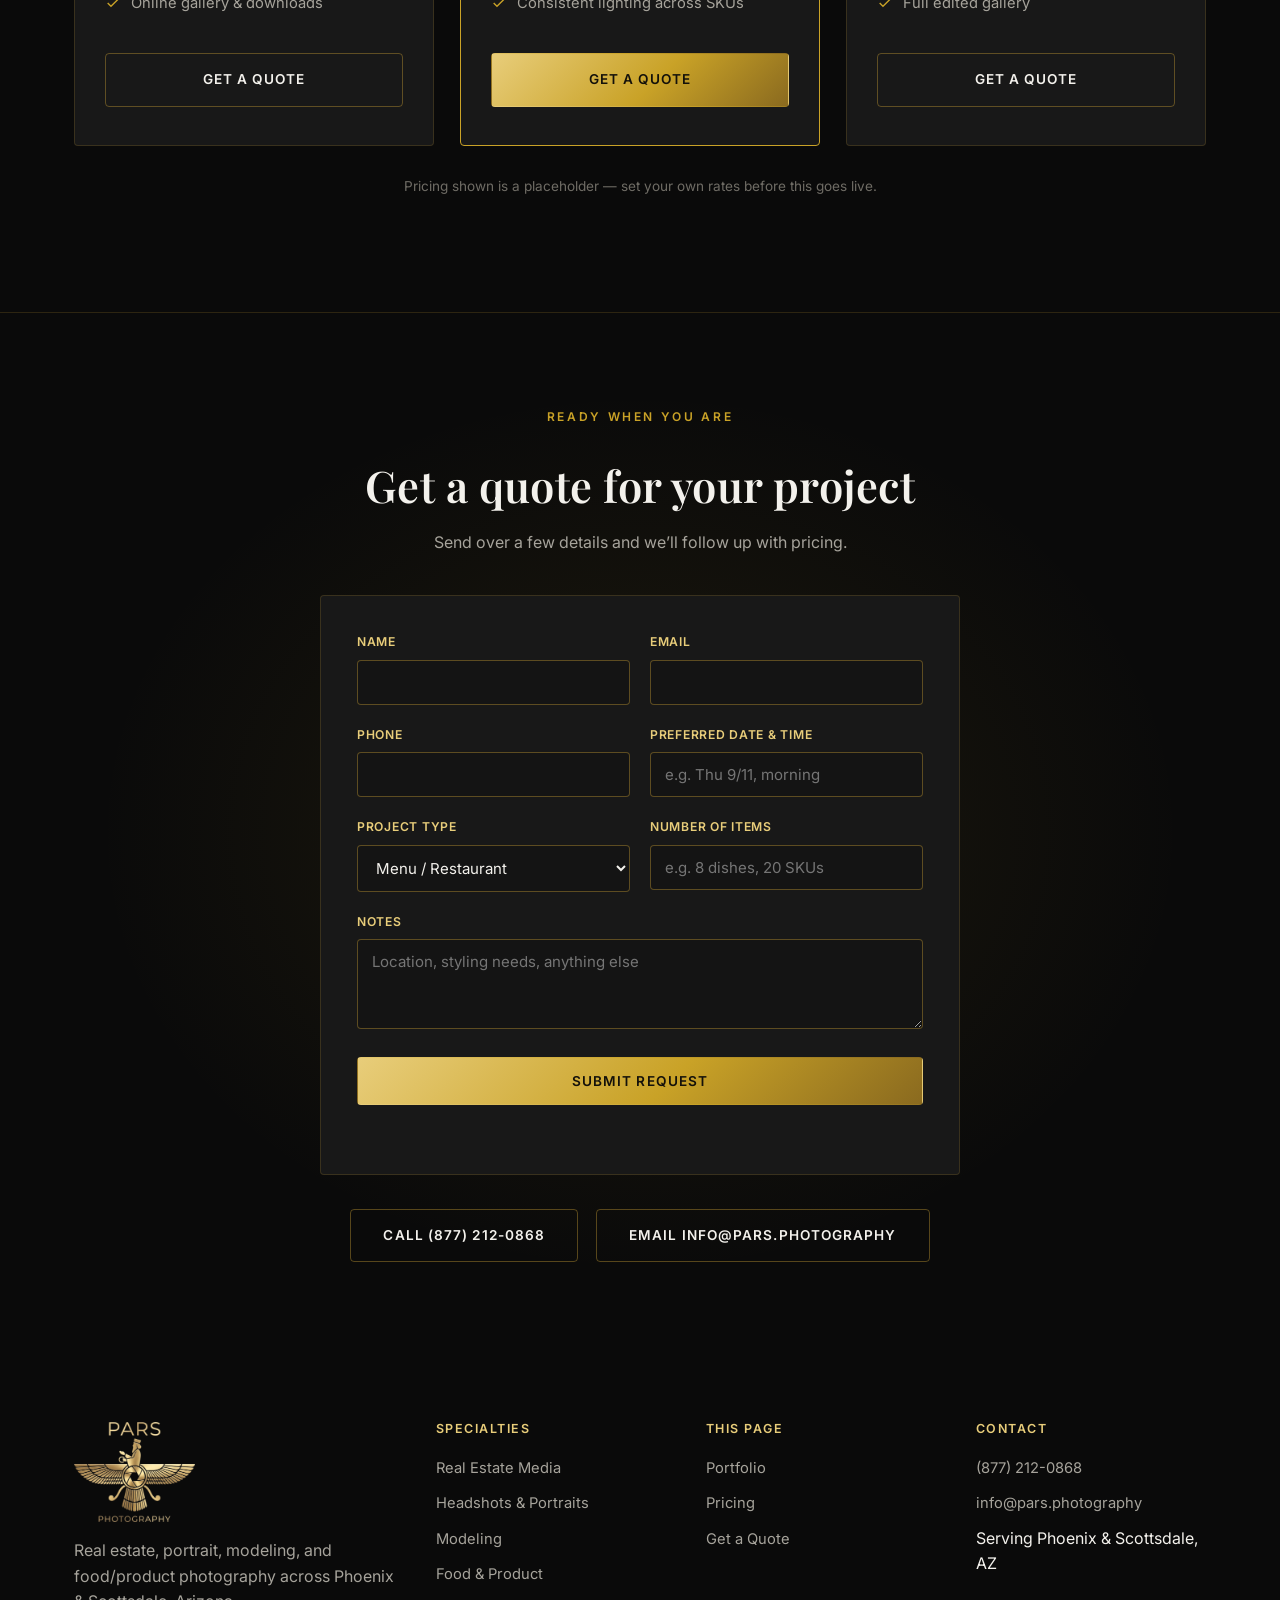
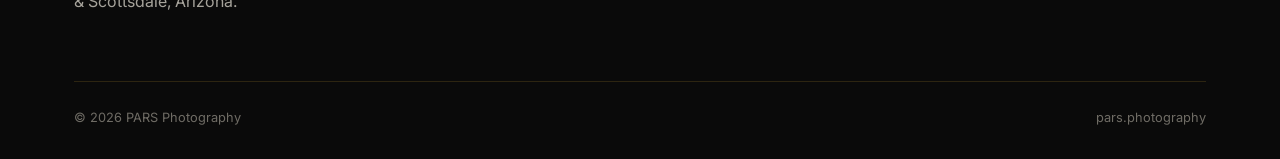
==== commit ef9ded16: "Index Edits" ====
--- a/food-product.html
+++ b/food-product.html
@@ -207,7 +207,7 @@
             </form>
 
             <div class="cta-actions" style="margin-top:34px;">
-                <a href="tel:+14807700382" class="btn btn-outline">Call (480) 770-0382</a>
+                <a href="tel:+18772120868" class="btn btn-outline">Call (877) 212-0868</a>
                 <a href="mailto:info@pars.photography" class="btn btn-outline">Email info@pars.photography</a>
             </div>
         </div>
@@ -248,7 +248,7 @@
             <div class="footer-col">
                 <h4>Contact</h4>
                 <ul>
-                    <li><a href="tel:+14807700382">(480) 770-0382</a></li>
+                    <li><a href="tel:+18772120868">(877) 212-0868</a></li>
                     <li><a href="mailto:info@pars.photography">info@pars.photography</a></li>
                     <li>Serving Phoenix &amp; Scottsdale, AZ</li>
                 </ul>
